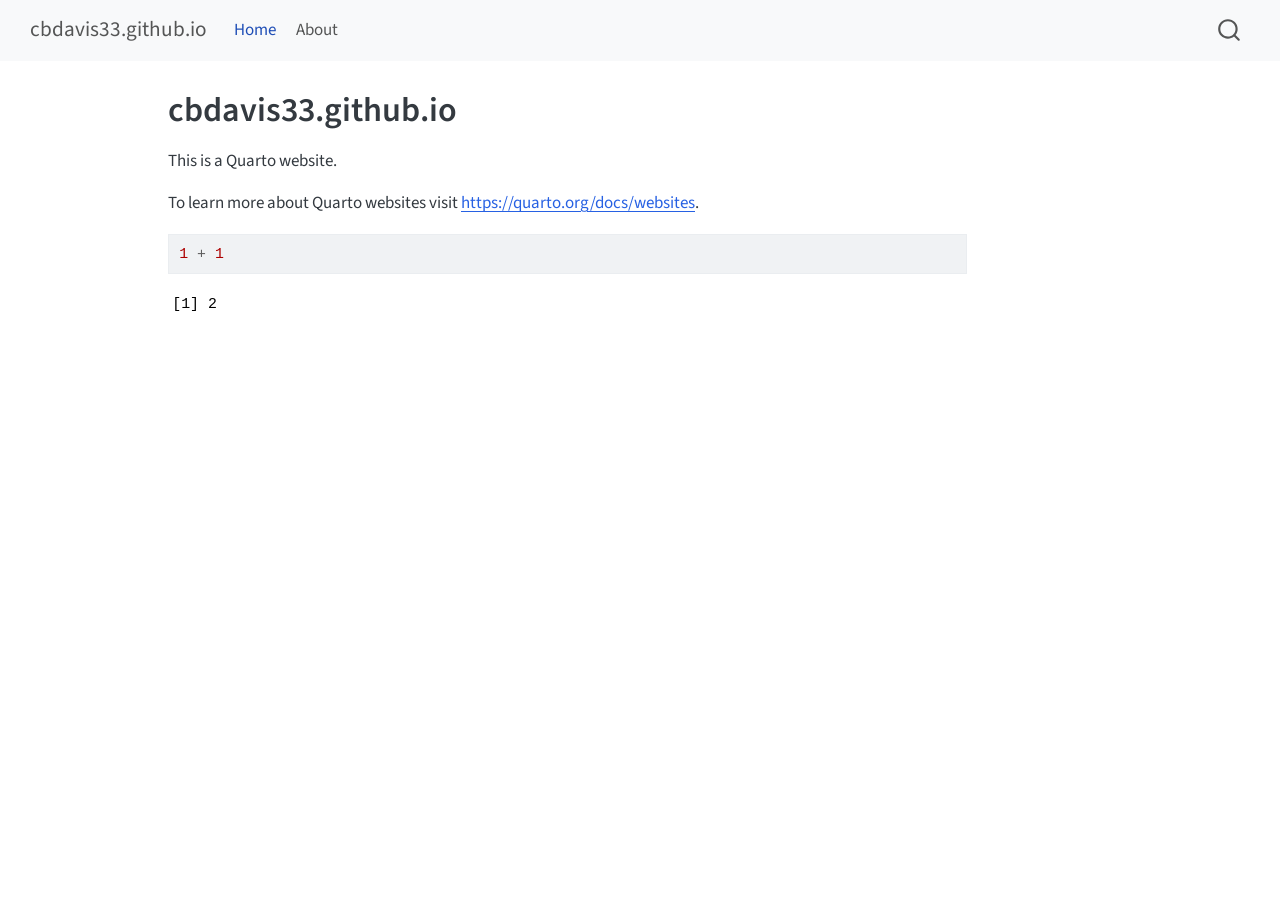
==== index.html @ b1bbbac8 "Built site for gh-pages" ====
<!DOCTYPE html>
<html xmlns="http://www.w3.org/1999/xhtml" lang="en" xml:lang="en"><head>

<meta charset="utf-8">
<meta name="generator" content="quarto-1.7.31">

<meta name="viewport" content="width=device-width, initial-scale=1.0, user-scalable=yes">


<title>cbdavis33.github.io</title>
<style>
code{white-space: pre-wrap;}
span.smallcaps{font-variant: small-caps;}
div.columns{display: flex; gap: min(4vw, 1.5em);}
div.column{flex: auto; overflow-x: auto;}
div.hanging-indent{margin-left: 1.5em; text-indent: -1.5em;}
ul.task-list{list-style: none;}
ul.task-list li input[type="checkbox"] {
  width: 0.8em;
  margin: 0 0.8em 0.2em -1em; /* quarto-specific, see https://github.com/quarto-dev/quarto-cli/issues/4556 */ 
  vertical-align: middle;
}
/* CSS for syntax highlighting */
html { -webkit-text-size-adjust: 100%; }
pre > code.sourceCode { white-space: pre; position: relative; }
pre > code.sourceCode > span { display: inline-block; line-height: 1.25; }
pre > code.sourceCode > span:empty { height: 1.2em; }
.sourceCode { overflow: visible; }
code.sourceCode > span { color: inherit; text-decoration: inherit; }
div.sourceCode { margin: 1em 0; }
pre.sourceCode { margin: 0; }
@media screen {
div.sourceCode { overflow: auto; }
}
@media print {
pre > code.sourceCode { white-space: pre-wrap; }
pre > code.sourceCode > span { text-indent: -5em; padding-left: 5em; }
}
pre.numberSource code
  { counter-reset: source-line 0; }
pre.numberSource code > span
  { position: relative; left: -4em; counter-increment: source-line; }
pre.numberSource code > span > a:first-child::before
  { content: counter(source-line);
    position: relative; left: -1em; text-align: right; vertical-align: baseline;
    border: none; display: inline-block;
    -webkit-touch-callout: none; -webkit-user-select: none;
    -khtml-user-select: none; -moz-user-select: none;
    -ms-user-select: none; user-select: none;
    padding: 0 4px; width: 4em;
  }
pre.numberSource { margin-left: 3em;  padding-left: 4px; }
div.sourceCode
  {   }
@media screen {
pre > code.sourceCode > span > a:first-child::before { text-decoration: underline; }
}
</style>


<script src="site_libs/quarto-nav/quarto-nav.js"></script>
<script src="site_libs/quarto-nav/headroom.min.js"></script>
<script src="site_libs/clipboard/clipboard.min.js"></script>
<script src="site_libs/quarto-search/autocomplete.umd.js"></script>
<script src="site_libs/quarto-search/fuse.min.js"></script>
<script src="site_libs/quarto-search/quarto-search.js"></script>
<meta name="quarto:offset" content="./">
<script src="site_libs/quarto-html/quarto.js" type="module"></script>
<script src="site_libs/quarto-html/tabsets/tabsets.js" type="module"></script>
<script src="site_libs/quarto-html/popper.min.js"></script>
<script src="site_libs/quarto-html/tippy.umd.min.js"></script>
<script src="site_libs/quarto-html/anchor.min.js"></script>
<link href="site_libs/quarto-html/tippy.css" rel="stylesheet">
<link href="site_libs/quarto-html/quarto-syntax-highlighting-e1a5c8363afafaef2c763b6775fbf3ca.css" rel="stylesheet" id="quarto-text-highlighting-styles">
<script src="site_libs/bootstrap/bootstrap.min.js"></script>
<link href="site_libs/bootstrap/bootstrap-icons.css" rel="stylesheet">
<link href="site_libs/bootstrap/bootstrap-c1fac2584b48ed01fb6e278e36375074.min.css" rel="stylesheet" append-hash="true" id="quarto-bootstrap" data-mode="light">
<script id="quarto-search-options" type="application/json">{
  "location": "navbar",
  "copy-button": false,
  "collapse-after": 3,
  "panel-placement": "end",
  "type": "overlay",
  "limit": 50,
  "keyboard-shortcut": [
    "f",
    "/",
    "s"
  ],
  "show-item-context": false,
  "language": {
    "search-no-results-text": "No results",
    "search-matching-documents-text": "matching documents",
    "search-copy-link-title": "Copy link to search",
    "search-hide-matches-text": "Hide additional matches",
    "search-more-match-text": "more match in this document",
    "search-more-matches-text": "more matches in this document",
    "search-clear-button-title": "Clear",
    "search-text-placeholder": "",
    "search-detached-cancel-button-title": "Cancel",
    "search-submit-button-title": "Submit",
    "search-label": "Search"
  }
}</script>


<link rel="stylesheet" href="styles.css">
</head>

<body class="nav-fixed quarto-light">

<div id="quarto-search-results"></div>
  <header id="quarto-header" class="headroom fixed-top">
    <nav class="navbar navbar-expand-lg " data-bs-theme="dark">
      <div class="navbar-container container-fluid">
      <div class="navbar-brand-container mx-auto">
    <a class="navbar-brand" href="./index.html">
    <span class="navbar-title">cbdavis33.github.io</span>
    </a>
  </div>
            <div id="quarto-search" class="" title="Search"></div>
          <button class="navbar-toggler" type="button" data-bs-toggle="collapse" data-bs-target="#navbarCollapse" aria-controls="navbarCollapse" role="menu" aria-expanded="false" aria-label="Toggle navigation" onclick="if (window.quartoToggleHeadroom) { window.quartoToggleHeadroom(); }">
  <span class="navbar-toggler-icon"></span>
</button>
          <div class="collapse navbar-collapse" id="navbarCollapse">
            <ul class="navbar-nav navbar-nav-scroll me-auto">
  <li class="nav-item">
    <a class="nav-link active" href="./index.html" aria-current="page"> 
<span class="menu-text">Home</span></a>
  </li>  
  <li class="nav-item">
    <a class="nav-link" href="./about.html"> 
<span class="menu-text">About</span></a>
  </li>  
</ul>
          </div> <!-- /navcollapse -->
            <div class="quarto-navbar-tools">
</div>
      </div> <!-- /container-fluid -->
    </nav>
</header>
<!-- content -->
<div id="quarto-content" class="quarto-container page-columns page-rows-contents page-layout-article page-navbar">
<!-- sidebar -->
<!-- margin-sidebar -->
    <div id="quarto-margin-sidebar" class="sidebar margin-sidebar zindex-bottom">
        
    </div>
<!-- main -->
<main class="content" id="quarto-document-content">

<header id="title-block-header" class="quarto-title-block default">
<div class="quarto-title">
<h1 class="title">cbdavis33.github.io</h1>
</div>



<div class="quarto-title-meta">

    
  
    
  </div>
  


</header>


<p>This is a Quarto website.</p>
<p>To learn more about Quarto websites visit <a href="https://quarto.org/docs/websites" class="uri">https://quarto.org/docs/websites</a>.</p>
<div class="cell">
<div class="sourceCode cell-code" id="cb1"><pre class="sourceCode r code-with-copy"><code class="sourceCode r"><span id="cb1-1"><a href="#cb1-1" aria-hidden="true" tabindex="-1"></a><span class="dv">1</span> <span class="sc">+</span> <span class="dv">1</span></span></code><button title="Copy to Clipboard" class="code-copy-button"><i class="bi"></i></button></pre></div>
<div class="cell-output cell-output-stdout">
<pre><code>[1] 2</code></pre>
</div>
</div>



</main> <!-- /main -->
<script id="quarto-html-after-body" type="application/javascript">
  window.document.addEventListener("DOMContentLoaded", function (event) {
    const icon = "";
    const anchorJS = new window.AnchorJS();
    anchorJS.options = {
      placement: 'right',
      icon: icon
    };
    anchorJS.add('.anchored');
    const isCodeAnnotation = (el) => {
      for (const clz of el.classList) {
        if (clz.startsWith('code-annotation-')) {                     
          return true;
        }
      }
      return false;
    }
    const onCopySuccess = function(e) {
      // button target
      const button = e.trigger;
      // don't keep focus
      button.blur();
      // flash "checked"
      button.classList.add('code-copy-button-checked');
      var currentTitle = button.getAttribute("title");
      button.setAttribute("title", "Copied!");
      let tooltip;
      if (window.bootstrap) {
        button.setAttribute("data-bs-toggle", "tooltip");
        button.setAttribute("data-bs-placement", "left");
        button.setAttribute("data-bs-title", "Copied!");
        tooltip = new bootstrap.Tooltip(button, 
          { trigger: "manual", 
            customClass: "code-copy-button-tooltip",
            offset: [0, -8]});
        tooltip.show();    
      }
      setTimeout(function() {
        if (tooltip) {
          tooltip.hide();
          button.removeAttribute("data-bs-title");
          button.removeAttribute("data-bs-toggle");
          button.removeAttribute("data-bs-placement");
        }
        button.setAttribute("title", currentTitle);
        button.classList.remove('code-copy-button-checked');
      }, 1000);
      // clear code selection
      e.clearSelection();
    }
    const getTextToCopy = function(trigger) {
        const codeEl = trigger.previousElementSibling.cloneNode(true);
        for (const childEl of codeEl.children) {
          if (isCodeAnnotation(childEl)) {
            childEl.remove();
          }
        }
        return codeEl.innerText;
    }
    const clipboard = new window.ClipboardJS('.code-copy-button:not([data-in-quarto-modal])', {
      text: getTextToCopy
    });
    clipboard.on('success', onCopySuccess);
    if (window.document.getElementById('quarto-embedded-source-code-modal')) {
      const clipboardModal = new window.ClipboardJS('.code-copy-button[data-in-quarto-modal]', {
        text: getTextToCopy,
        container: window.document.getElementById('quarto-embedded-source-code-modal')
      });
      clipboardModal.on('success', onCopySuccess);
    }
      var localhostRegex = new RegExp(/^(?:http|https):\/\/localhost\:?[0-9]*\//);
      var mailtoRegex = new RegExp(/^mailto:/);
        var filterRegex = new RegExp('/' + window.location.host + '/');
      var isInternal = (href) => {
          return filterRegex.test(href) || localhostRegex.test(href) || mailtoRegex.test(href);
      }
      // Inspect non-navigation links and adorn them if external
     var links = window.document.querySelectorAll('a[href]:not(.nav-link):not(.navbar-brand):not(.toc-action):not(.sidebar-link):not(.sidebar-item-toggle):not(.pagination-link):not(.no-external):not([aria-hidden]):not(.dropdown-item):not(.quarto-navigation-tool):not(.about-link)');
      for (var i=0; i<links.length; i++) {
        const link = links[i];
        if (!isInternal(link.href)) {
          // undo the damage that might have been done by quarto-nav.js in the case of
          // links that we want to consider external
          if (link.dataset.originalHref !== undefined) {
            link.href = link.dataset.originalHref;
          }
        }
      }
    function tippyHover(el, contentFn, onTriggerFn, onUntriggerFn) {
      const config = {
        allowHTML: true,
        maxWidth: 500,
        delay: 100,
        arrow: false,
        appendTo: function(el) {
            return el.parentElement;
        },
        interactive: true,
        interactiveBorder: 10,
        theme: 'quarto',
        placement: 'bottom-start',
      };
      if (contentFn) {
        config.content = contentFn;
      }
      if (onTriggerFn) {
        config.onTrigger = onTriggerFn;
      }
      if (onUntriggerFn) {
        config.onUntrigger = onUntriggerFn;
      }
      window.tippy(el, config); 
    }
    const noterefs = window.document.querySelectorAll('a[role="doc-noteref"]');
    for (var i=0; i<noterefs.length; i++) {
      const ref = noterefs[i];
      tippyHover(ref, function() {
        // use id or data attribute instead here
        let href = ref.getAttribute('data-footnote-href') || ref.getAttribute('href');
        try { href = new URL(href).hash; } catch {}
        const id = href.replace(/^#\/?/, "");
        const note = window.document.getElementById(id);
        if (note) {
          return note.innerHTML;
        } else {
          return "";
        }
      });
    }
    const xrefs = window.document.querySelectorAll('a.quarto-xref');
    const processXRef = (id, note) => {
      // Strip column container classes
      const stripColumnClz = (el) => {
        el.classList.remove("page-full", "page-columns");
        if (el.children) {
          for (const child of el.children) {
            stripColumnClz(child);
          }
        }
      }
      stripColumnClz(note)
      if (id === null || id.startsWith('sec-')) {
        // Special case sections, only their first couple elements
        const container = document.createElement("div");
        if (note.children && note.children.length > 2) {
          container.appendChild(note.children[0].cloneNode(true));
          for (let i = 1; i < note.children.length; i++) {
            const child = note.children[i];
            if (child.tagName === "P" && child.innerText === "") {
              continue;
            } else {
              container.appendChild(child.cloneNode(true));
              break;
            }
          }
          if (window.Quarto?.typesetMath) {
            window.Quarto.typesetMath(container);
          }
          return container.innerHTML
        } else {
          if (window.Quarto?.typesetMath) {
            window.Quarto.typesetMath(note);
          }
          return note.innerHTML;
        }
      } else {
        // Remove any anchor links if they are present
        const anchorLink = note.querySelector('a.anchorjs-link');
        if (anchorLink) {
          anchorLink.remove();
        }
        if (window.Quarto?.typesetMath) {
          window.Quarto.typesetMath(note);
        }
        if (note.classList.contains("callout")) {
          return note.outerHTML;
        } else {
          return note.innerHTML;
        }
      }
    }
    for (var i=0; i<xrefs.length; i++) {
      const xref = xrefs[i];
      tippyHover(xref, undefined, function(instance) {
        instance.disable();
        let url = xref.getAttribute('href');
        let hash = undefined; 
        if (url.startsWith('#')) {
          hash = url;
        } else {
          try { hash = new URL(url).hash; } catch {}
        }
        if (hash) {
          const id = hash.replace(/^#\/?/, "");
          const note = window.document.getElementById(id);
          if (note !== null) {
            try {
              const html = processXRef(id, note.cloneNode(true));
              instance.setContent(html);
            } finally {
              instance.enable();
              instance.show();
            }
          } else {
            // See if we can fetch this
            fetch(url.split('#')[0])
            .then(res => res.text())
            .then(html => {
              const parser = new DOMParser();
              const htmlDoc = parser.parseFromString(html, "text/html");
              const note = htmlDoc.getElementById(id);
              if (note !== null) {
                const html = processXRef(id, note);
                instance.setContent(html);
              } 
            }).finally(() => {
              instance.enable();
              instance.show();
            });
          }
        } else {
          // See if we can fetch a full url (with no hash to target)
          // This is a special case and we should probably do some content thinning / targeting
          fetch(url)
          .then(res => res.text())
          .then(html => {
            const parser = new DOMParser();
            const htmlDoc = parser.parseFromString(html, "text/html");
            const note = htmlDoc.querySelector('main.content');
            if (note !== null) {
              // This should only happen for chapter cross references
              // (since there is no id in the URL)
              // remove the first header
              if (note.children.length > 0 && note.children[0].tagName === "HEADER") {
                note.children[0].remove();
              }
              const html = processXRef(null, note);
              instance.setContent(html);
            } 
          }).finally(() => {
            instance.enable();
            instance.show();
          });
        }
      }, function(instance) {
      });
    }
        let selectedAnnoteEl;
        const selectorForAnnotation = ( cell, annotation) => {
          let cellAttr = 'data-code-cell="' + cell + '"';
          let lineAttr = 'data-code-annotation="' +  annotation + '"';
          const selector = 'span[' + cellAttr + '][' + lineAttr + ']';
          return selector;
        }
        const selectCodeLines = (annoteEl) => {
          const doc = window.document;
          const targetCell = annoteEl.getAttribute("data-target-cell");
          const targetAnnotation = annoteEl.getAttribute("data-target-annotation");
          const annoteSpan = window.document.querySelector(selectorForAnnotation(targetCell, targetAnnotation));
          const lines = annoteSpan.getAttribute("data-code-lines").split(",");
          const lineIds = lines.map((line) => {
            return targetCell + "-" + line;
          })
          let top = null;
          let height = null;
          let parent = null;
          if (lineIds.length > 0) {
              //compute the position of the single el (top and bottom and make a div)
              const el = window.document.getElementById(lineIds[0]);
              top = el.offsetTop;
              height = el.offsetHeight;
              parent = el.parentElement.parentElement;
            if (lineIds.length > 1) {
              const lastEl = window.document.getElementById(lineIds[lineIds.length - 1]);
              const bottom = lastEl.offsetTop + lastEl.offsetHeight;
              height = bottom - top;
            }
            if (top !== null && height !== null && parent !== null) {
              // cook up a div (if necessary) and position it 
              let div = window.document.getElementById("code-annotation-line-highlight");
              if (div === null) {
                div = window.document.createElement("div");
                div.setAttribute("id", "code-annotation-line-highlight");
                div.style.position = 'absolute';
                parent.appendChild(div);
              }
              div.style.top = top - 2 + "px";
              div.style.height = height + 4 + "px";
              div.style.left = 0;
              let gutterDiv = window.document.getElementById("code-annotation-line-highlight-gutter");
              if (gutterDiv === null) {
                gutterDiv = window.document.createElement("div");
                gutterDiv.setAttribute("id", "code-annotation-line-highlight-gutter");
                gutterDiv.style.position = 'absolute';
                const codeCell = window.document.getElementById(targetCell);
                const gutter = codeCell.querySelector('.code-annotation-gutter');
                gutter.appendChild(gutterDiv);
              }
              gutterDiv.style.top = top - 2 + "px";
              gutterDiv.style.height = height + 4 + "px";
            }
            selectedAnnoteEl = annoteEl;
          }
        };
        const unselectCodeLines = () => {
          const elementsIds = ["code-annotation-line-highlight", "code-annotation-line-highlight-gutter"];
          elementsIds.forEach((elId) => {
            const div = window.document.getElementById(elId);
            if (div) {
              div.remove();
            }
          });
          selectedAnnoteEl = undefined;
        };
          // Handle positioning of the toggle
      window.addEventListener(
        "resize",
        throttle(() => {
          elRect = undefined;
          if (selectedAnnoteEl) {
            selectCodeLines(selectedAnnoteEl);
          }
        }, 10)
      );
      function throttle(fn, ms) {
      let throttle = false;
      let timer;
        return (...args) => {
          if(!throttle) { // first call gets through
              fn.apply(this, args);
              throttle = true;
          } else { // all the others get throttled
              if(timer) clearTimeout(timer); // cancel #2
              timer = setTimeout(() => {
                fn.apply(this, args);
                timer = throttle = false;
              }, ms);
          }
        };
      }
        // Attach click handler to the DT
        const annoteDls = window.document.querySelectorAll('dt[data-target-cell]');
        for (const annoteDlNode of annoteDls) {
          annoteDlNode.addEventListener('click', (event) => {
            const clickedEl = event.target;
            if (clickedEl !== selectedAnnoteEl) {
              unselectCodeLines();
              const activeEl = window.document.querySelector('dt[data-target-cell].code-annotation-active');
              if (activeEl) {
                activeEl.classList.remove('code-annotation-active');
              }
              selectCodeLines(clickedEl);
              clickedEl.classList.add('code-annotation-active');
            } else {
              // Unselect the line
              unselectCodeLines();
              clickedEl.classList.remove('code-annotation-active');
            }
          });
        }
    const findCites = (el) => {
      const parentEl = el.parentElement;
      if (parentEl) {
        const cites = parentEl.dataset.cites;
        if (cites) {
          return {
            el,
            cites: cites.split(' ')
          };
        } else {
          return findCites(el.parentElement)
        }
      } else {
        return undefined;
      }
    };
    var bibliorefs = window.document.querySelectorAll('a[role="doc-biblioref"]');
    for (var i=0; i<bibliorefs.length; i++) {
      const ref = bibliorefs[i];
      const citeInfo = findCites(ref);
      if (citeInfo) {
        tippyHover(citeInfo.el, function() {
          var popup = window.document.createElement('div');
          citeInfo.cites.forEach(function(cite) {
            var citeDiv = window.document.createElement('div');
            citeDiv.classList.add('hanging-indent');
            citeDiv.classList.add('csl-entry');
            var biblioDiv = window.document.getElementById('ref-' + cite);
            if (biblioDiv) {
              citeDiv.innerHTML = biblioDiv.innerHTML;
            }
            popup.appendChild(citeDiv);
          });
          return popup.innerHTML;
        });
      }
    }
  });
  </script>
</div> <!-- /content -->




</body></html>
---- site_libs/quarto-html/tippy.css ----
.tippy-box[data-animation=fade][data-state=hidden]{opacity:0}[data-tippy-root]{max-width:calc(100vw - 10px)}.tippy-box{position:relative;background-color:#333;color:#fff;border-radius:4px;font-size:14px;line-height:1.4;white-space:normal;outline:0;transition-property:transform,visibility,opacity}.tippy-box[data-placement^=top]>.tippy-arrow{bottom:0}.tippy-box[data-placement^=top]>.tippy-arrow:before{bottom:-7px;left:0;border-width:8px 8px 0;border-top-color:initial;transform-origin:center top}.tippy-box[data-placement^=bottom]>.tippy-arrow{top:0}.tippy-box[data-placement^=bottom]>.tippy-arrow:before{top:-7px;left:0;border-width:0 8px 8px;border-bottom-color:initial;transform-origin:center bottom}.tippy-box[data-placement^=left]>.tippy-arrow{right:0}.tippy-box[data-placement^=left]>.tippy-arrow:before{border-width:8px 0 8px 8px;border-left-color:initial;right:-7px;transform-origin:center left}.tippy-box[data-placement^=right]>.tippy-arrow{left:0}.tippy-box[data-placement^=right]>.tippy-arrow:before{left:-7px;border-width:8px 8px 8px 0;border-right-color:initial;transform-origin:center right}.tippy-box[data-inertia][data-state=visible]{transition-timing-function:cubic-bezier(.54,1.5,.38,1.11)}.tippy-arrow{width:16px;height:16px;color:#333}.tippy-arrow:before{content:"";position:absolute;border-color:transparent;border-style:solid}.tippy-content{position:relative;padding:5px 9px;z-index:1}
---- site_libs/quarto-html/quarto-syntax-highlighting-e1a5c8363afafaef2c763b6775fbf3ca.css ----
/* quarto syntax highlight colors */
:root {
  --quarto-hl-ot-color: #003B4F;
  --quarto-hl-at-color: #657422;
  --quarto-hl-ss-color: #20794D;
  --quarto-hl-an-color: #5E5E5E;
  --quarto-hl-fu-color: #4758AB;
  --quarto-hl-st-color: #20794D;
  --quarto-hl-cf-color: #003B4F;
  --quarto-hl-op-color: #5E5E5E;
  --quarto-hl-er-color: #AD0000;
  --quarto-hl-bn-color: #AD0000;
  --quarto-hl-al-color: #AD0000;
  --quarto-hl-va-color: #111111;
  --quarto-hl-bu-color: inherit;
  --quarto-hl-ex-color: inherit;
  --quarto-hl-pp-color: #AD0000;
  --quarto-hl-in-color: #5E5E5E;
  --quarto-hl-vs-color: #20794D;
  --quarto-hl-wa-color: #5E5E5E;
  --quarto-hl-do-color: #5E5E5E;
  --quarto-hl-im-color: #00769E;
  --quarto-hl-ch-color: #20794D;
  --quarto-hl-dt-color: #AD0000;
  --quarto-hl-fl-color: #AD0000;
  --quarto-hl-co-color: #5E5E5E;
  --quarto-hl-cv-color: #5E5E5E;
  --quarto-hl-cn-color: #8f5902;
  --quarto-hl-sc-color: #5E5E5E;
  --quarto-hl-dv-color: #AD0000;
  --quarto-hl-kw-color: #003B4F;
}

/* other quarto variables */
:root {
  --quarto-font-monospace: SFMono-Regular, Menlo, Monaco, Consolas, "Liberation Mono", "Courier New", monospace;
}

/* syntax highlight based on Pandoc's rules */
pre > code.sourceCode > span {
  color: #003B4F;
}

code.sourceCode > span {
  color: #003B4F;
}

div.sourceCode,
div.sourceCode pre.sourceCode {
  color: #003B4F;
}

/* Normal */
code span {
  color: #003B4F;
}

/* Alert */
code span.al {
  color: #AD0000;
  font-style: inherit;
}

/* Annotation */
code span.an {
  color: #5E5E5E;
  font-style: inherit;
}

/* Attribute */
code span.at {
  color: #657422;
  font-style: inherit;
}

/* BaseN */
code span.bn {
  color: #AD0000;
  font-style: inherit;
}

/* BuiltIn */
code span.bu {
  font-style: inherit;
}

/* ControlFlow */
code span.cf {
  color: #003B4F;
  font-weight: bold;
  font-style: inherit;
}

/* Char */
code span.ch {
  color: #20794D;
  font-style: inherit;
}

/* Constant */
code span.cn {
  color: #8f5902;
  font-style: inherit;
}

/* Comment */
code span.co {
  color: #5E5E5E;
  font-style: inherit;
}

/* CommentVar */
code span.cv {
  color: #5E5E5E;
  font-style: italic;
}

/* Documentation */
code span.do {
  color: #5E5E5E;
  font-style: italic;
}

/* DataType */
code span.dt {
  color: #AD0000;
  font-style: inherit;
}

/* DecVal */
code span.dv {
  color: #AD0000;
  font-style: inherit;
}

/* Error */
code span.er {
  color: #AD0000;
  font-style: inherit;
}

/* Extension */
code span.ex {
  font-style: inherit;
}

/* Float */
code span.fl {
  color: #AD0000;
  font-style: inherit;
}

/* Function */
code span.fu {
  color: #4758AB;
  font-style: inherit;
}

/* Import */
code span.im {
  color: #00769E;
  font-style: inherit;
}

/* Information */
code span.in {
  color: #5E5E5E;
  font-style: inherit;
}

/* Keyword */
code span.kw {
  color: #003B4F;
  font-weight: bold;
  font-style: inherit;
}

/* Operator */
code span.op {
  color: #5E5E5E;
  font-style: inherit;
}

/* Other */
code span.ot {
  color: #003B4F;
  font-style: inherit;
}

/* Preprocessor */
code span.pp {
  color: #AD0000;
  font-style: inherit;
}

/* SpecialChar */
code span.sc {
  color: #5E5E5E;
  font-style: inherit;
}

/* SpecialString */
code span.ss {
  color: #20794D;
  font-style: inherit;
}

/* String */
code span.st {
  color: #20794D;
  font-style: inherit;
}

/* Variable */
code span.va {
  color: #111111;
  font-style: inherit;
}

/* VerbatimString */
code span.vs {
  color: #20794D;
  font-style: inherit;
}

/* Warning */
code span.wa {
  color: #5E5E5E;
  font-style: italic;
}

.prevent-inlining {
  content: "</";
}

/*# sourceMappingURL=c735b2cac6c846c1abc72f5ce1520814.css.map */
---- styles.css ----
/* css styles */
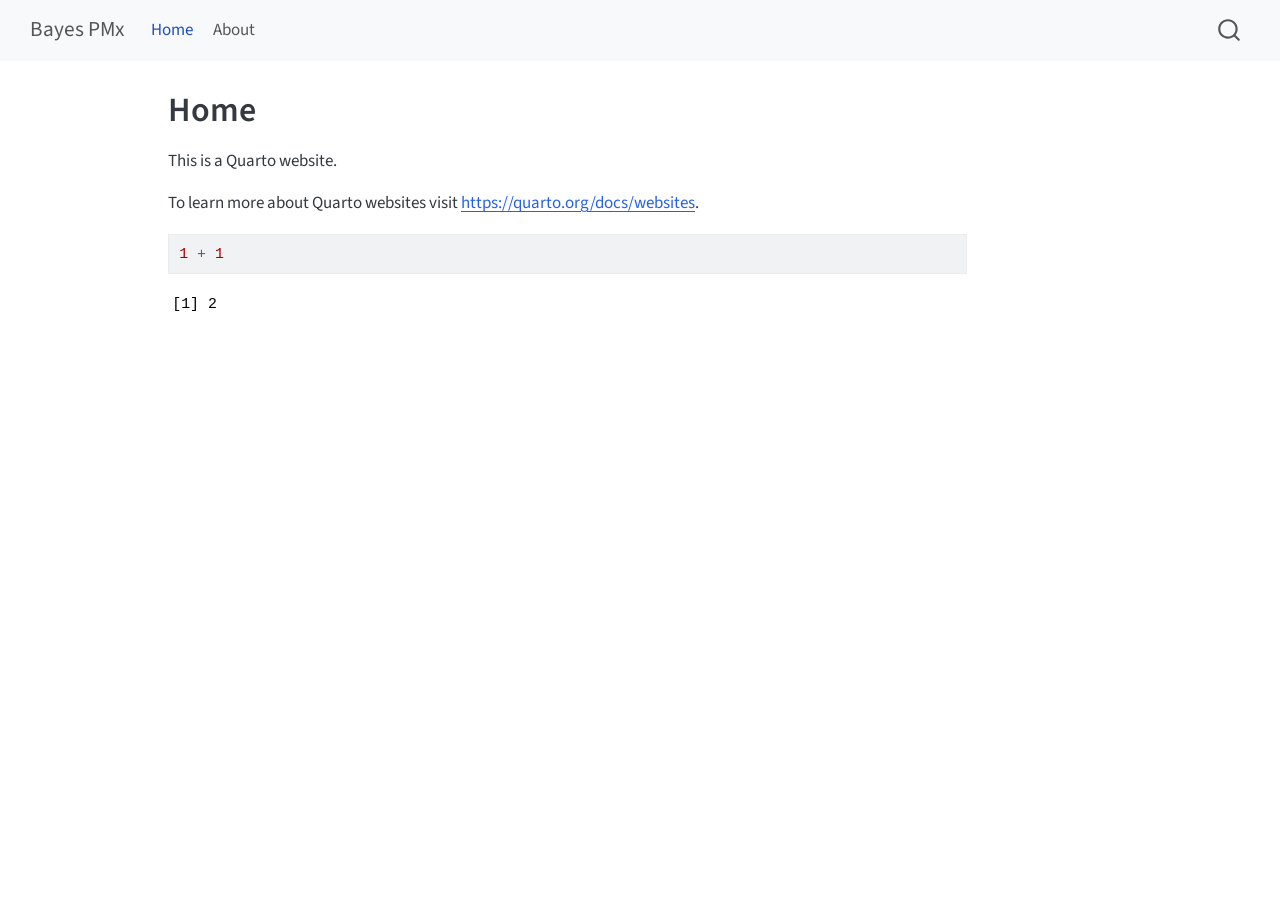
==== commit cbd9d456: "Built site for gh-pages" ====
--- a/index.html
+++ b/index.html
@@ -7,7 +7,7 @@
 <meta name="viewport" content="width=device-width, initial-scale=1.0, user-scalable=yes">
 
 
-<title>cbdavis33.github.io</title>
+<title>Home – Bayes PMx</title>
 <style>
 code{white-space: pre-wrap;}
 span.smallcaps{font-variant: small-caps;}
@@ -115,7 +115,7 @@
       <div class="navbar-container container-fluid">
       <div class="navbar-brand-container mx-auto">
     <a class="navbar-brand" href="./index.html">
-    <span class="navbar-title">cbdavis33.github.io</span>
+    <span class="navbar-title">Bayes PMx</span>
     </a>
   </div>
             <div id="quarto-search" class="" title="Search"></div>
@@ -151,7 +151,7 @@
 
 <header id="title-block-header" class="quarto-title-block default">
 <div class="quarto-title">
-<h1 class="title">cbdavis33.github.io</h1>
+<h1 class="title">Home</h1>
 </div>
 
 
@@ -252,7 +252,7 @@
     }
       var localhostRegex = new RegExp(/^(?:http|https):\/\/localhost\:?[0-9]*\//);
       var mailtoRegex = new RegExp(/^mailto:/);
-        var filterRegex = new RegExp('/' + window.location.host + '/');
+        var filterRegex = new RegExp("https:\/\/cbdavis33\.github\.io\/");
       var isInternal = (href) => {
           return filterRegex.test(href) || localhostRegex.test(href) || mailtoRegex.test(href);
       }
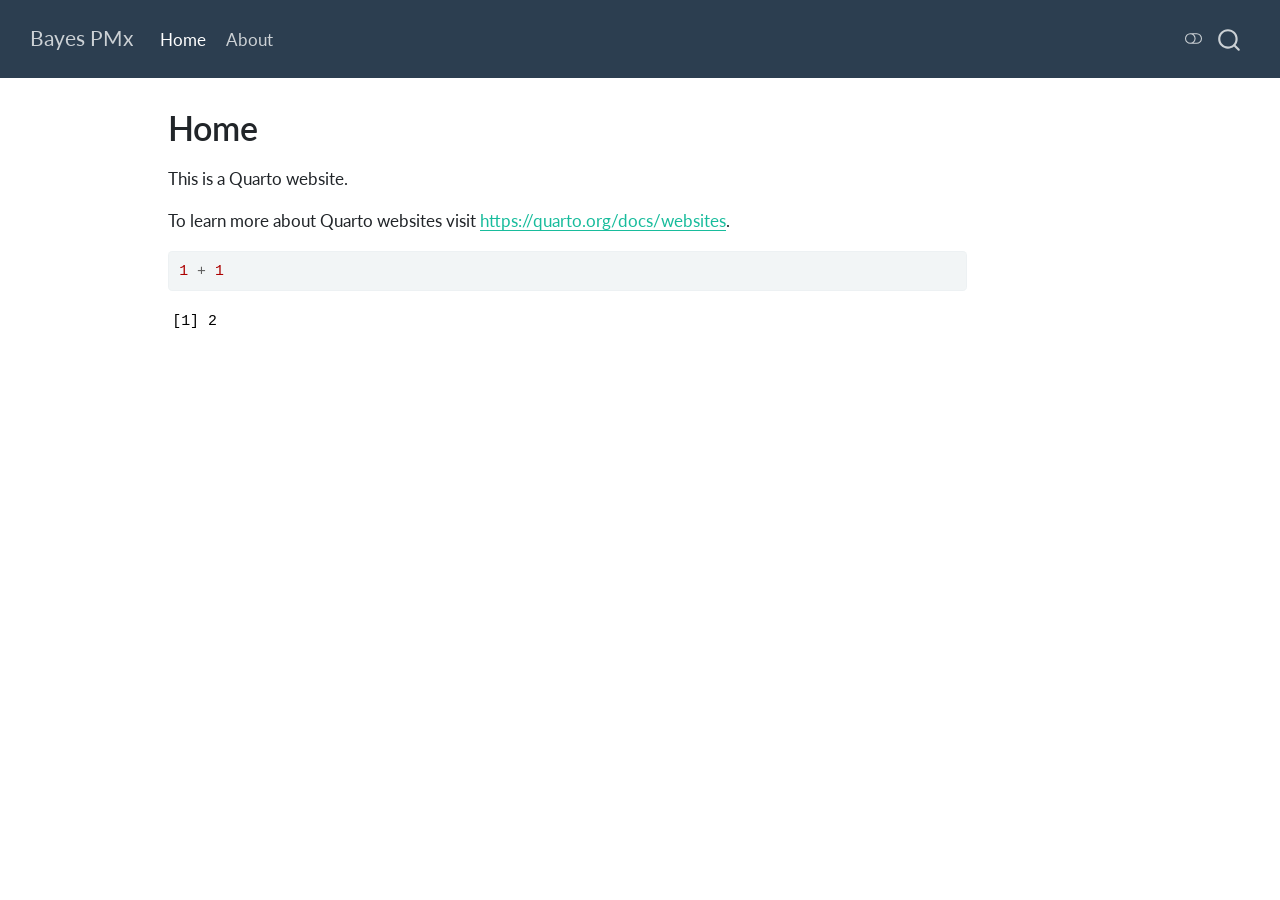
==== commit 22027cca: "Built site for gh-pages" ====
--- a/index.html
+++ b/index.html
@@ -71,10 +71,14 @@
 <script src="site_libs/quarto-html/tippy.umd.min.js"></script>
 <script src="site_libs/quarto-html/anchor.min.js"></script>
 <link href="site_libs/quarto-html/tippy.css" rel="stylesheet">
-<link href="site_libs/quarto-html/quarto-syntax-highlighting-e1a5c8363afafaef2c763b6775fbf3ca.css" rel="stylesheet" id="quarto-text-highlighting-styles">
+<link href="site_libs/quarto-html/quarto-syntax-highlighting-e1a5c8363afafaef2c763b6775fbf3ca.css" rel="stylesheet" class="quarto-color-scheme" id="quarto-text-highlighting-styles">
+<link href="site_libs/quarto-html/quarto-syntax-highlighting-dark-8ef56b68f8fa1e9d2ba328e99e439f80.css" rel="stylesheet" class="quarto-color-scheme quarto-color-alternate" id="quarto-text-highlighting-styles">
+<link href="site_libs/quarto-html/quarto-syntax-highlighting-e1a5c8363afafaef2c763b6775fbf3ca.css" rel="stylesheet" class="quarto-color-scheme-extra" id="quarto-text-highlighting-styles">
 <script src="site_libs/bootstrap/bootstrap.min.js"></script>
 <link href="site_libs/bootstrap/bootstrap-icons.css" rel="stylesheet">
-<link href="site_libs/bootstrap/bootstrap-c1fac2584b48ed01fb6e278e36375074.min.css" rel="stylesheet" append-hash="true" id="quarto-bootstrap" data-mode="light">
+<link href="site_libs/bootstrap/bootstrap-6bdd2aebeb936dcddaa5f935a5de481c.min.css" rel="stylesheet" append-hash="true" class="quarto-color-scheme" id="quarto-bootstrap" data-mode="light">
+<link href="site_libs/bootstrap/bootstrap-dark-ccd81253fefb92e9cd3f9eb5b5d87b54.min.css" rel="stylesheet" append-hash="true" class="quarto-color-scheme quarto-color-alternate" id="quarto-bootstrap" data-mode="dark">
+<link href="site_libs/bootstrap/bootstrap-6bdd2aebeb936dcddaa5f935a5de481c.min.css" rel="stylesheet" append-hash="true" class="quarto-color-scheme-extra" id="quarto-bootstrap" data-mode="light">
 <script id="quarto-search-options" type="application/json">{
   "location": "navbar",
   "copy-button": false,
@@ -102,12 +106,192 @@
     "search-label": "Search"
   }
 }</script>
+<script async="" src="https://www.googletagmanager.com/gtag/js?id=G-25014Q9W34"></script>
+
+<script type="text/javascript">
+
+window.dataLayer = window.dataLayer || [];
+function gtag(){dataLayer.push(arguments);}
+gtag('js', new Date());
+gtag('config', 'G-25014Q9W34', { 'anonymize_ip': true});
+</script>
 
 
 <link rel="stylesheet" href="styles.css">
 </head>
 
-<body class="nav-fixed quarto-light">
+<body class="nav-fixed quarto-light"><script id="quarto-html-before-body" type="application/javascript">
+    const toggleBodyColorMode = (bsSheetEl) => {
+      const mode = bsSheetEl.getAttribute("data-mode");
+      const bodyEl = window.document.querySelector("body");
+      if (mode === "dark") {
+        bodyEl.classList.add("quarto-dark");
+        bodyEl.classList.remove("quarto-light");
+      } else {
+        bodyEl.classList.add("quarto-light");
+        bodyEl.classList.remove("quarto-dark");
+      }
+    }
+    const toggleBodyColorPrimary = () => {
+      const bsSheetEl = window.document.querySelector("link#quarto-bootstrap:not([rel=disabled-stylesheet])");
+      if (bsSheetEl) {
+        toggleBodyColorMode(bsSheetEl);
+      }
+    }
+    const setColorSchemeToggle = (alternate) => {
+      const toggles = window.document.querySelectorAll('.quarto-color-scheme-toggle');
+      for (let i=0; i < toggles.length; i++) {
+        const toggle = toggles[i];
+        if (toggle) {
+          if (alternate) {
+            toggle.classList.add("alternate");
+          } else {
+            toggle.classList.remove("alternate");
+          }
+        }
+      }
+    };
+    const toggleColorMode = (alternate) => {
+      // Switch the stylesheets
+      const primaryStylesheets = window.document.querySelectorAll('link.quarto-color-scheme:not(.quarto-color-alternate)');
+      const alternateStylesheets = window.document.querySelectorAll('link.quarto-color-scheme.quarto-color-alternate');
+      manageTransitions('#quarto-margin-sidebar .nav-link', false);
+      if (alternate) {
+        // note: dark is layered on light, we don't disable primary!
+        enableStylesheet(alternateStylesheets);
+        for (const sheetNode of alternateStylesheets) {
+          if (sheetNode.id === "quarto-bootstrap") {
+            toggleBodyColorMode(sheetNode);
+          }
+        }
+      } else {
+        disableStylesheet(alternateStylesheets);
+        enableStylesheet(primaryStylesheets)
+        toggleBodyColorPrimary();
+      }
+      manageTransitions('#quarto-margin-sidebar .nav-link', true);
+      // Switch the toggles
+      setColorSchemeToggle(alternate)
+      // Hack to workaround the fact that safari doesn't
+      // properly recolor the scrollbar when toggling (#1455)
+      if (navigator.userAgent.indexOf('Safari') > 0 && navigator.userAgent.indexOf('Chrome') == -1) {
+        manageTransitions("body", false);
+        window.scrollTo(0, 1);
+        setTimeout(() => {
+          window.scrollTo(0, 0);
+          manageTransitions("body", true);
+        }, 40);
+      }
+    }
+    const disableStylesheet = (stylesheets) => {
+      for (let i=0; i < stylesheets.length; i++) {
+        const stylesheet = stylesheets[i];
+        stylesheet.rel = 'disabled-stylesheet';
+      }
+    }
+    const enableStylesheet = (stylesheets) => {
+      for (let i=0; i < stylesheets.length; i++) {
+        const stylesheet = stylesheets[i];
+        if(stylesheet.rel !== 'stylesheet') { // for Chrome, which will still FOUC without this check
+          stylesheet.rel = 'stylesheet';
+        }
+      }
+    }
+    const manageTransitions = (selector, allowTransitions) => {
+      const els = window.document.querySelectorAll(selector);
+      for (let i=0; i < els.length; i++) {
+        const el = els[i];
+        if (allowTransitions) {
+          el.classList.remove('notransition');
+        } else {
+          el.classList.add('notransition');
+        }
+      }
+    }
+    const isFileUrl = () => {
+      return window.location.protocol === 'file:';
+    }
+    const hasAlternateSentinel = () => {
+      let styleSentinel = getColorSchemeSentinel();
+      if (styleSentinel !== null) {
+        return styleSentinel === "alternate";
+      } else {
+        return false;
+      }
+    }
+    const setStyleSentinel = (alternate) => {
+      const value = alternate ? "alternate" : "default";
+      if (!isFileUrl()) {
+        window.localStorage.setItem("quarto-color-scheme", value);
+      } else {
+        localAlternateSentinel = value;
+      }
+    }
+    const getColorSchemeSentinel = () => {
+      if (!isFileUrl()) {
+        const storageValue = window.localStorage.getItem("quarto-color-scheme");
+        return storageValue != null ? storageValue : localAlternateSentinel;
+      } else {
+        return localAlternateSentinel;
+      }
+    }
+    const toggleGiscusIfUsed = (isAlternate, darkModeDefault) => {
+      const baseTheme = document.querySelector('#giscus-base-theme')?.value ?? 'light';
+      const alternateTheme = document.querySelector('#giscus-alt-theme')?.value ?? 'dark';
+      let newTheme = '';
+      if(authorPrefersDark) {
+        newTheme = isAlternate ? baseTheme : alternateTheme;
+      } else {
+        newTheme = isAlternate ? alternateTheme : baseTheme;
+      }
+      const changeGiscusTheme = () => {
+        // From: https://github.com/giscus/giscus/issues/336
+        const sendMessage = (message) => {
+          const iframe = document.querySelector('iframe.giscus-frame');
+          if (!iframe) return;
+          iframe.contentWindow.postMessage({ giscus: message }, 'https://giscus.app');
+        }
+        sendMessage({
+          setConfig: {
+            theme: newTheme
+          }
+        });
+      }
+      const isGiscussLoaded = window.document.querySelector('iframe.giscus-frame') !== null;
+      if (isGiscussLoaded) {
+        changeGiscusTheme();
+      }
+    };
+    const authorPrefersDark = false;
+    const queryPrefersDark = window.matchMedia('(prefers-color-scheme: dark)');
+    const darkModeDefault = queryPrefersDark.matches;
+      document.querySelector('link#quarto-text-highlighting-styles.quarto-color-scheme-extra').rel = 'disabled-stylesheet';
+      document.querySelector('link#quarto-bootstrap.quarto-color-scheme-extra').rel = 'disabled-stylesheet';
+    let localAlternateSentinel = darkModeDefault ? 'alternate' : 'default';
+    // Dark / light mode switch
+    window.quartoToggleColorScheme = () => {
+      // Read the current dark / light value
+      let toAlternate = !hasAlternateSentinel();
+      toggleColorMode(toAlternate);
+      setStyleSentinel(toAlternate);
+      toggleGiscusIfUsed(toAlternate, darkModeDefault);
+      window.dispatchEvent(new Event('resize'));
+    };
+    queryPrefersDark.addEventListener("change", e => {
+      if(window.localStorage.getItem("quarto-color-scheme") !== null)
+        return;
+      const alternate = e.matches
+      toggleColorMode(alternate);
+      localAlternateSentinel = e.matches ? 'alternate' : 'default'; // this is used alongside local storage!
+      toggleGiscusIfUsed(alternate, darkModeDefault);
+    });
+    // Switch to dark mode if need be
+    if (hasAlternateSentinel()) {
+      toggleColorMode(true);
+    } else {
+      toggleColorMode(false);
+    }
+  </script>
 
 <div id="quarto-search-results"></div>
   <header id="quarto-header" class="headroom fixed-top">
@@ -135,6 +319,7 @@
 </ul>
           </div> <!-- /navcollapse -->
             <div class="quarto-navbar-tools">
+  <a href="" class="quarto-color-scheme-toggle quarto-navigation-tool  px-1" onclick="window.quartoToggleColorScheme(); return false;" title="Toggle dark mode"><i class="bi"></i></a>
 </div>
       </div> <!-- /container-fluid -->
     </nav>
@@ -149,6 +334,7 @@
 <!-- main -->
 <main class="content" id="quarto-document-content">
 
+
 <header id="title-block-header" class="quarto-title-block default">
 <div class="quarto-title">
 <h1 class="title">Home</h1>
@@ -182,6 +368,19 @@
 </main> <!-- /main -->
 <script id="quarto-html-after-body" type="application/javascript">
   window.document.addEventListener("DOMContentLoaded", function (event) {
+    // Ensure there is a toggle, if there isn't float one in the top right
+    if (window.document.querySelector('.quarto-color-scheme-toggle') === null) {
+      const a = window.document.createElement('a');
+      a.classList.add('top-right');
+      a.classList.add('quarto-color-scheme-toggle');
+      a.href = "";
+      a.onclick = function() { try { window.quartoToggleColorScheme(); } catch {} return false; };
+      const i = window.document.createElement("i");
+      i.classList.add('bi');
+      a.appendChild(i);
+      window.document.body.appendChild(a);
+    }
+    setColorSchemeToggle(hasAlternateSentinel())
     const icon = "";
     const anchorJS = new window.AnchorJS();
     anchorJS.options = {
--- a/site_libs/quarto-html/quarto-syntax-highlighting-dark-8ef56b68f8fa1e9d2ba328e99e439f80.css
+++ b/site_libs/quarto-html/quarto-syntax-highlighting-dark-8ef56b68f8fa1e9d2ba328e99e439f80.css
@@ -0,0 +1,219 @@
+/* quarto syntax highlight colors */
+:root {
+  --quarto-hl-al-color: #f07178;
+  --quarto-hl-an-color: #d4d0ab;
+  --quarto-hl-at-color: #00e0e0;
+  --quarto-hl-bn-color: #d4d0ab;
+  --quarto-hl-bu-color: #abe338;
+  --quarto-hl-ch-color: #abe338;
+  --quarto-hl-co-color: #f8f8f2;
+  --quarto-hl-cv-color: #ffd700;
+  --quarto-hl-cn-color: #ffd700;
+  --quarto-hl-cf-color: #ffa07a;
+  --quarto-hl-dt-color: #ffa07a;
+  --quarto-hl-dv-color: #d4d0ab;
+  --quarto-hl-do-color: #f8f8f2;
+  --quarto-hl-er-color: #f07178;
+  --quarto-hl-ex-color: #00e0e0;
+  --quarto-hl-fl-color: #d4d0ab;
+  --quarto-hl-fu-color: #ffa07a;
+  --quarto-hl-im-color: #abe338;
+  --quarto-hl-in-color: #d4d0ab;
+  --quarto-hl-kw-color: #ffa07a;
+  --quarto-hl-op-color: #ffa07a;
+  --quarto-hl-ot-color: #00e0e0;
+  --quarto-hl-pp-color: #dcc6e0;
+  --quarto-hl-re-color: #00e0e0;
+  --quarto-hl-sc-color: #abe338;
+  --quarto-hl-ss-color: #abe338;
+  --quarto-hl-st-color: #abe338;
+  --quarto-hl-va-color: #00e0e0;
+  --quarto-hl-vs-color: #abe338;
+  --quarto-hl-wa-color: #dcc6e0;
+}
+
+/* other quarto variables */
+:root {
+  --quarto-font-monospace: SFMono-Regular, Menlo, Monaco, Consolas, "Liberation Mono", "Courier New", monospace;
+}
+
+/* syntax highlight based on Pandoc's rules */
+pre > code.sourceCode > span {
+  color: #f8f8f2;
+}
+
+code.sourceCode > span {
+  color: #f8f8f2;
+}
+
+div.sourceCode,
+div.sourceCode pre.sourceCode {
+  color: #f8f8f2;
+}
+
+/* Normal */
+code span {
+  color: #f8f8f2;
+}
+
+/* Alert */
+code span.al {
+  color: #f07178;
+}
+
+/* Annotation */
+code span.an {
+  color: #d4d0ab;
+}
+
+/* Attribute */
+code span.at {
+  color: #00e0e0;
+}
+
+/* BaseN */
+code span.bn {
+  color: #d4d0ab;
+}
+
+/* BuiltIn */
+code span.bu {
+  color: #abe338;
+}
+
+/* ControlFlow */
+code span.cf {
+  font-weight: bold;
+  color: #ffa07a;
+}
+
+/* Char */
+code span.ch {
+  color: #abe338;
+}
+
+/* Constant */
+code span.cn {
+  color: #ffd700;
+}
+
+/* Comment */
+code span.co {
+  font-style: italic;
+  color: #f8f8f2;
+}
+
+/* CommentVar */
+code span.cv {
+  color: #ffd700;
+}
+
+/* Documentation */
+code span.do {
+  color: #f8f8f2;
+}
+
+/* DataType */
+code span.dt {
+  color: #ffa07a;
+}
+
+/* DecVal */
+code span.dv {
+  color: #d4d0ab;
+}
+
+/* Error */
+code span.er {
+  color: #f07178;
+  text-decoration: underline;
+}
+
+/* Extension */
+code span.ex {
+  font-weight: bold;
+  color: #00e0e0;
+}
+
+/* Float */
+code span.fl {
+  color: #d4d0ab;
+}
+
+/* Function */
+code span.fu {
+  color: #ffa07a;
+}
+
+/* Import */
+code span.im {
+  color: #abe338;
+}
+
+/* Information */
+code span.in {
+  color: #d4d0ab;
+}
+
+/* Keyword */
+code span.kw {
+  font-weight: bold;
+  color: #ffa07a;
+}
+
+/* Operator */
+code span.op {
+  color: #ffa07a;
+}
+
+/* Other */
+code span.ot {
+  color: #00e0e0;
+}
+
+/* Preprocessor */
+code span.pp {
+  color: #dcc6e0;
+}
+
+/* RegionMarker */
+code span.re {
+  background-color: #f8f8f2;
+  color: #00e0e0;
+}
+
+/* SpecialChar */
+code span.sc {
+  color: #abe338;
+}
+
+/* SpecialString */
+code span.ss {
+  color: #abe338;
+}
+
+/* String */
+code span.st {
+  color: #abe338;
+}
+
+/* Variable */
+code span.va {
+  color: #00e0e0;
+}
+
+/* VerbatimString */
+code span.vs {
+  color: #abe338;
+}
+
+/* Warning */
+code span.wa {
+  color: #dcc6e0;
+}
+
+.prevent-inlining {
+  content: "</";
+}
+
+/*# sourceMappingURL=cf5278f7cea5512246cb3b41cb474b3b.css.map */
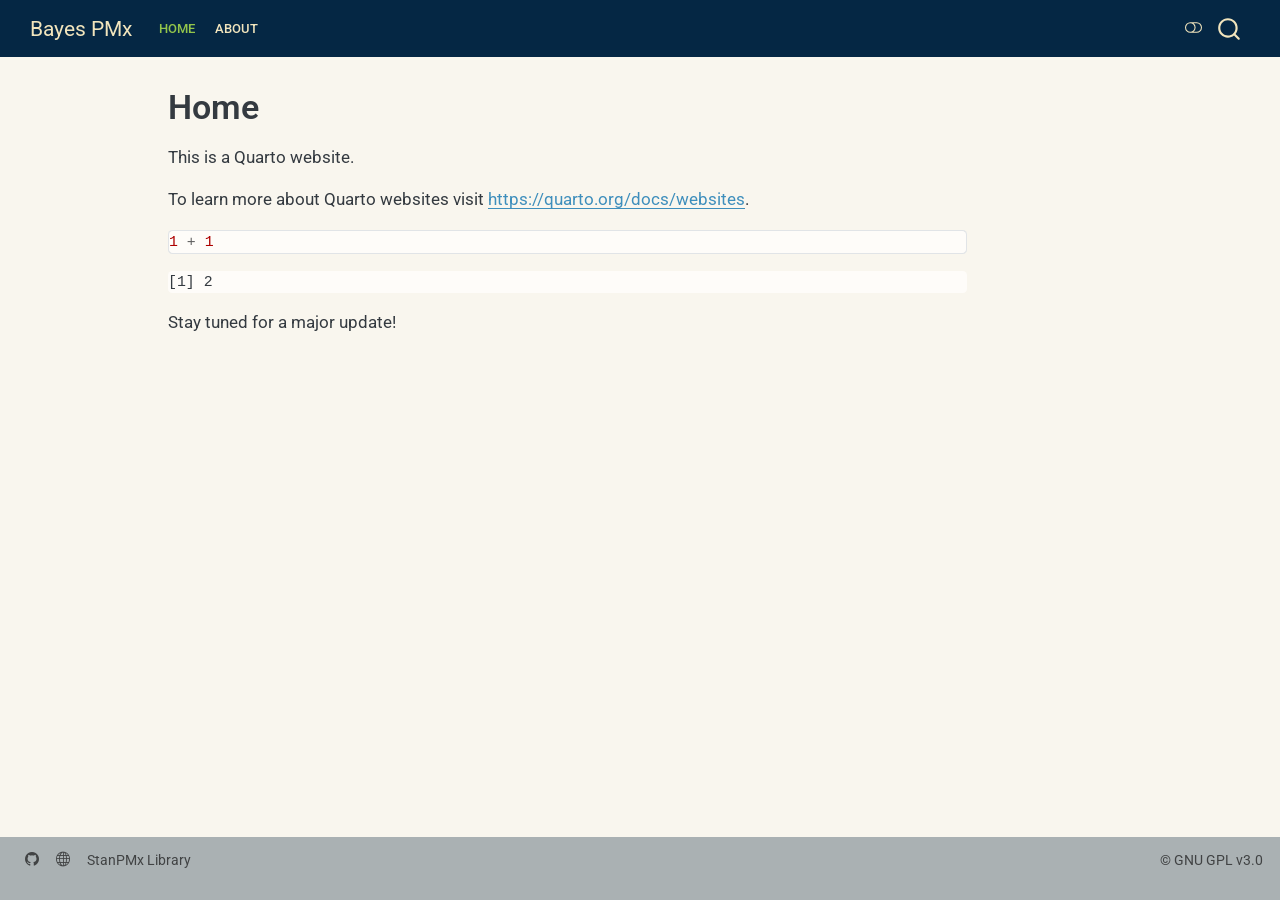
==== commit af0efd9f: "Built site for gh-pages" ====
--- a/index.html
+++ b/index.html
@@ -76,9 +76,9 @@
 <link href="site_libs/quarto-html/quarto-syntax-highlighting-e1a5c8363afafaef2c763b6775fbf3ca.css" rel="stylesheet" class="quarto-color-scheme-extra" id="quarto-text-highlighting-styles">
 <script src="site_libs/bootstrap/bootstrap.min.js"></script>
 <link href="site_libs/bootstrap/bootstrap-icons.css" rel="stylesheet">
-<link href="site_libs/bootstrap/bootstrap-6bdd2aebeb936dcddaa5f935a5de481c.min.css" rel="stylesheet" append-hash="true" class="quarto-color-scheme" id="quarto-bootstrap" data-mode="light">
-<link href="site_libs/bootstrap/bootstrap-dark-ccd81253fefb92e9cd3f9eb5b5d87b54.min.css" rel="stylesheet" append-hash="true" class="quarto-color-scheme quarto-color-alternate" id="quarto-bootstrap" data-mode="dark">
-<link href="site_libs/bootstrap/bootstrap-6bdd2aebeb936dcddaa5f935a5de481c.min.css" rel="stylesheet" append-hash="true" class="quarto-color-scheme-extra" id="quarto-bootstrap" data-mode="light">
+<link href="site_libs/bootstrap/bootstrap-9633ac6f0e7188ec29dc7eaaaff14476.min.css" rel="stylesheet" append-hash="true" class="quarto-color-scheme" id="quarto-bootstrap" data-mode="light">
+<link href="site_libs/bootstrap/bootstrap-dark-4d6d7988e2b46df785a6e39866bf9890.min.css" rel="stylesheet" append-hash="true" class="quarto-color-scheme quarto-color-alternate" id="quarto-bootstrap" data-mode="dark">
+<link href="site_libs/bootstrap/bootstrap-9633ac6f0e7188ec29dc7eaaaff14476.min.css" rel="stylesheet" append-hash="true" class="quarto-color-scheme-extra" id="quarto-bootstrap" data-mode="light">
 <script id="quarto-search-options" type="application/json">{
   "location": "navbar",
   "copy-button": false,
@@ -117,7 +117,7 @@
 </script>
 
 
-<link rel="stylesheet" href="styles.css">
+<link rel="stylesheet" href="quarto_styles.css">
 </head>
 
 <body class="nav-fixed quarto-light"><script id="quarto-html-before-body" type="application/javascript">
@@ -362,6 +362,7 @@
 <pre><code>[1] 2</code></pre>
 </div>
 </div>
+<p>Stay tuned for a major update!</p>
 
 
 
@@ -451,7 +452,7 @@
     }
       var localhostRegex = new RegExp(/^(?:http|https):\/\/localhost\:?[0-9]*\//);
       var mailtoRegex = new RegExp(/^mailto:/);
-        var filterRegex = new RegExp("https:\/\/cbdavis33\.github\.io\/");
+        var filterRegex = new RegExp("https:\/\/cbdavis33\.github\.io");
       var isInternal = (href) => {
           return filterRegex.test(href) || localhostRegex.test(href) || mailtoRegex.test(href);
       }
@@ -779,6 +780,37 @@
   });
   </script>
 </div> <!-- /content -->
+<footer class="footer">
+  <div class="nav-footer">
+    <div class="nav-footer-left">
+      <ul class="footer-items list-unstyled">
+    <li class="nav-item compact">
+    <a class="nav-link" href="https://github.com/cbdavis33/cbdavis33.github.io">
+      <i class="bi bi-github" role="img">
+</i> 
+    </a>
+  </li>  
+    <li class="nav-item compact">
+    <a class="nav-link" href="https://cbdavis33.github.io">
+      <i class="bi bi-globe" role="img">
+</i> 
+    </a>
+  </li>  
+    <li class="nav-item">
+    <a class="nav-link" href="https://github.com/cbdavis33/stanpmx-library">
+<p>StanPMx Library</p>
+</a>
+  </li>  
+</ul>
+    </div>   
+    <div class="nav-footer-center">
+      &nbsp;
+    </div>
+    <div class="nav-footer-right">
+<p>© GNU GPL v3.0</p>
+</div>
+  </div>
+</footer>
 
 
 
--- a/quarto_styles.css
+++ b/quarto_styles.css
@@ -0,0 +1,295 @@
+/* quarto website styling */
+
+@media (min-width: 1020px) {
+  .navbar-brand-container {
+    margin-right: 1em;
+  }
+}
+
+@media (max-width: 1060px) and (min-width: 991.98px) {
+  #navbarCollapse ul:last-of-type a.nav-link {
+    padding-left: 0.25em;
+    padding-right: 0.25em;
+  }
+
+  .navbar #quarto-search {
+    margin-left: 0.1em;
+  }
+}
+
+/* navbar sizing -- important to avoid odd-colored gaps */
+
+.navbar-logo {
+  max-height: 44px;
+}
+
+/* Remove top and bottom padding from navbar image */
+.navbar-brand {
+  padding-top: 0;
+  padding-bottom: 0;
+}
+
+html {
+  scroll-padding-top: 61px; /* height of header */
+}
+
+/* controls what padding is on page-load before JS overwrites */
+body.nav-fixed {
+  padding-top: 61px;
+}
+
+.btn-action-primary {
+  color: var(--stan-bg);
+  background-color: var(--stan-secondary) !important;
+}
+
+.btn-action-primary:hover {
+  color: white;
+}
+
+.btn-action {
+  min-width: 165px;
+  border-radius: 30px;
+  border: none;
+}
+
+/* stan-dev custom styling */
+
+a {
+  color: var(--stan-secondary);
+}
+a.nav-link.active {
+  color: var(--stan-secondary);
+}
+a.sidebar-item-text.sidebar-link.active {
+  color: var(--stan-secondary);
+}
+.sidebar.a.active {
+  color: var(--stan-secondary);
+}
+
+div [data-bs-target^="#quarto-sidebar-section"] {
+  font-weight: bold;
+  font-style: italic;
+  color: var(--stan-secondary);
+}
+
+code {
+  white-space: inherit;
+  color: var(--bs-dark-warm);
+  background-color: var(--stan-bg);
+}
+
+code:not(.sourceCode) {
+  color: var(--bs-dark-warm);
+  background-color: var(--stan-bg);
+}
+
+p code {
+  white-space: inherit;
+  color: var(--bs-dark-warm);
+  background-color: var(--stan-bg);
+}
+
+p code:not(.sourceCode) {
+  color: var(--bs-dark-warm);
+  background-color: var(--stan-bg);
+}
+
+li code:not(.sourceCode) {
+  color: var(--bs-dark-warm);
+  background-color: var(--stan-bg);
+}
+
+td code:not(.sourceCode) {
+  color: var(--bs-dark-warm);
+  background-color: var(--stan-bg);
+}
+
+pre {
+  word-break: normal;
+  word-wrap: normal;
+  color: var(--bs-dark-warm);
+  background-color: var(--stan-bg);
+}
+pre code {
+  white-space: inherit;
+  margin: 0;
+  padding: 0;
+  color: var(--bs-dark-warm);
+  background-color: var(--stan-bg);
+}
+
+pre.sourceCode {
+  white-space: inherit;
+  margin: 0;
+  padding: 0;
+  color: var(--bs-dark-warm);
+  background-color: var(--stan-bg);
+}
+
+#quarto-appendix {
+  color: var(--bs-dark-warm);
+  background-color: var(--stan-bg);
+}
+
+.align-equations {
+  text-align: left;
+  margin-left: 2em; /* Adjust as needed */
+}
+
+.book .book-body .page-wrapper .page-inner section.normal pre {
+  font-family: "Lucida Console", Monaco, Menlo, monospaced;
+  margin-left: 2em;
+  margin-below: 0.6em;
+  margin-above: -0.3em;
+  padding: 0;
+}
+
+.sidebar.sidebar-navigation > * {
+  padding-top: 0em;
+}
+
+#quarto-sidebar
+  > div.sidebar-menu-container
+  > ul
+  > li:nth-child(1)
+  > div
+  > a
+  > span {
+  font-weight: bold;
+  font-style: italic;
+  font-size: 1.3em;
+  color: var(--stan-secondary);
+  margin-above: -20em;
+  padding: 0;
+}
+
+
+/* custom CSS for the install page selection */
+
+.grid-container {
+  display: grid;
+  grid-template-columns: auto repeat(4, 1fr);
+  gap: 0px;
+  width: 80%;
+}
+.option {
+  border: 1px solid var(--stan-dark);
+  display: flex;
+  justify-content: center;
+  align-items: center;
+  cursor: pointer;
+}
+.option.selected {
+  background-color: var(--stan-highlight);
+  color: var(--stan-dark);
+}
+.option.disabled {
+  cursor: not-allowed;
+  color: var(--stan-highlight);
+}
+.grid-item {
+  padding: 10px;
+  border: 1px solid var(--stan-dark);
+  color: var(--stan-dark);
+}
+
+.flex-grid {
+  display: flex;
+  flex-wrap: wrap;
+  overflow: hidden;
+  margin-left: 1px;
+}
+
+.flex-grid .col {
+  flex: 1 1 100px;
+  margin-top: 0.25rem;
+}
+
+/* when we think we're all on one line, remove the double bars */
+@container (min-width: 500px) {
+  .grid-item + .grid-item {
+    border-left: none;
+  }
+}
+/* otherwise, put a little space */
+@container (max-width: 500px) {
+  .flex-grid {
+    gap: 0.25rem;
+  }
+
+  .flex-grid .col {
+    margin-top: 0;
+  }
+}
+
+.row-label {
+  padding: 10px;
+  color: var(--stan-dark);
+  background-color: var(--stan-bg);
+  font-weight: bold;
+  text-align: left;
+  width: 20%;
+}
+
+/*  on small screens */
+@container (max-width: 700px) {
+  /* Move the label above, rather than to the side */
+  .row-label {
+    flex-basis: 100%;
+  }
+}
+
+.highlight-box {
+  background-color: var(--stan-highlight);
+  padding-left: 10px;
+}
+
+#install-grid,
+#prerequsite-box,
+#install-box {
+  container-type: inline-size;
+}
+
+/* Table Styles */
+table {
+  width: 100%;
+  border-collapse: collapse;
+  border-top: 1px solid var(--stan-dark); /* Adds top border to the table */
+  border-bottom: 1px solid var(--stan-dark); /* Adds bottom border to the table */
+}
+
+th,
+td {
+  border: none; /* Removes borders from table cells */
+  padding: 0.5em; /* Adjusts padding as needed */
+}
+
+thead th {
+  background-color: var(--stan-bg);
+  color: var(--stan-dark);
+}
+
+tbody td:first-child {
+  background-color: var(--stan-bg);
+  color: var(--stan-dark);
+}
+
+/* functions reference */
+.index-container {
+  display: flex;
+  flex-flow: row nowrap;
+  align-items: flex-end;
+  justify-content: space-between;
+}
+
+a.unlink {
+  color: inherit;
+  text-decoration: none;
+}
+
+span.detail {
+  font-size: small;
+  color: var(--quarto-text-muted);
+}
